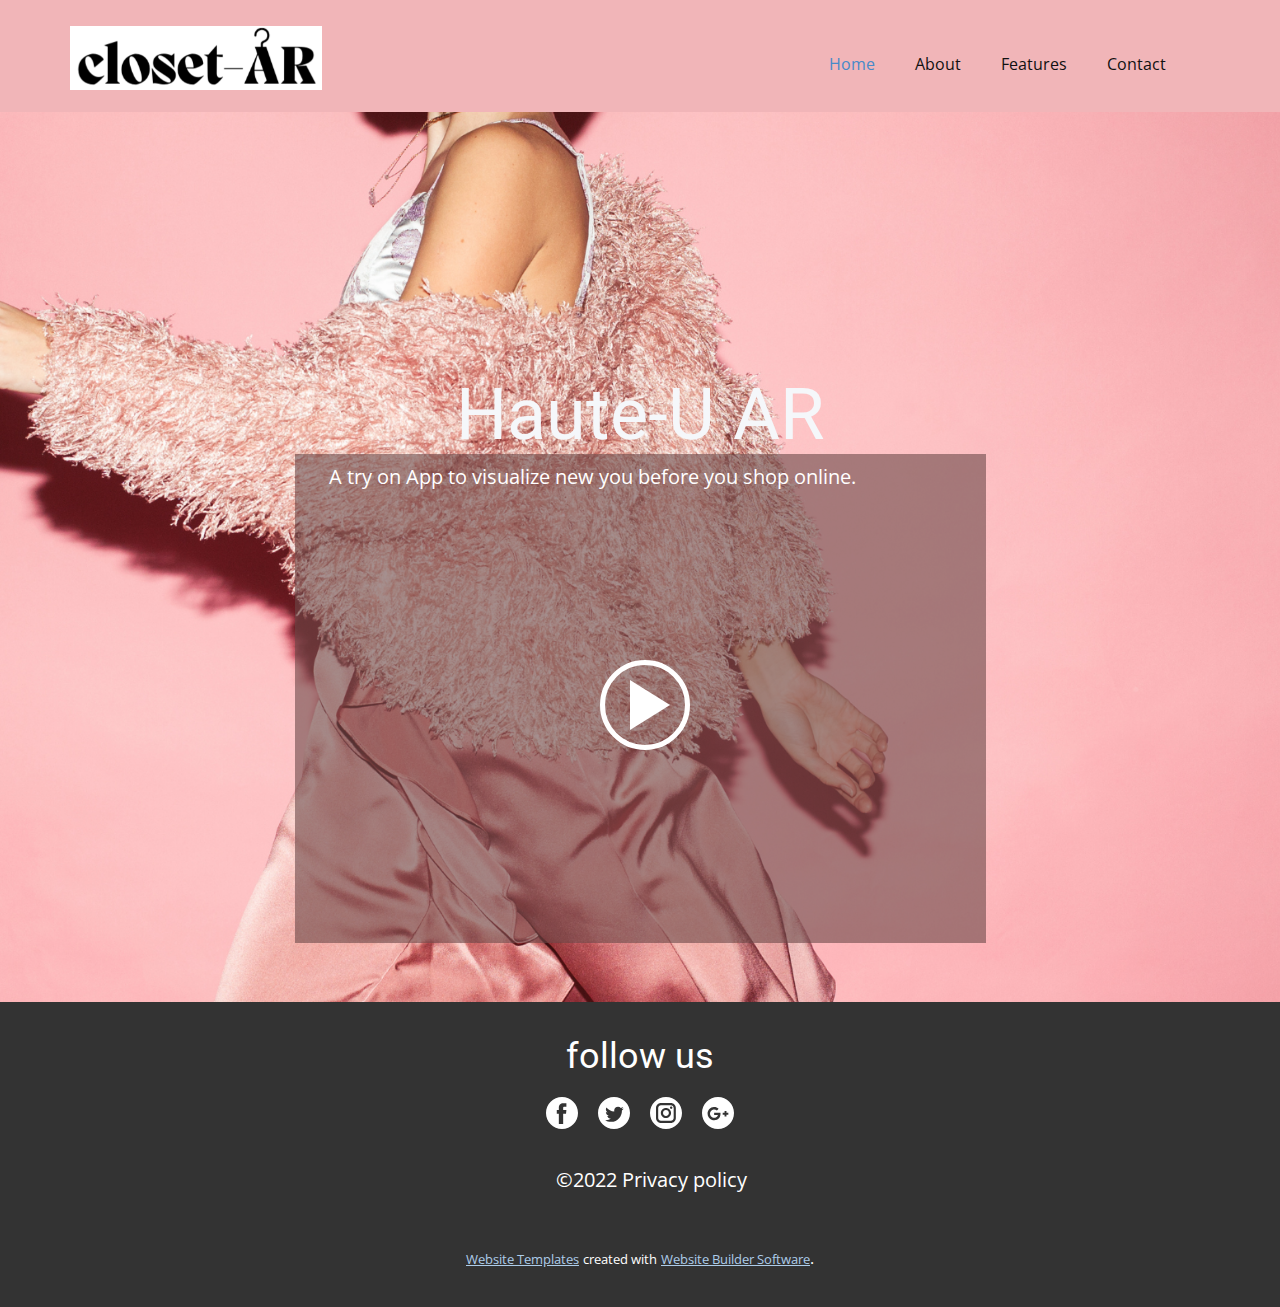
==== index.html @ 95f301bd "Initial template" ====
<!DOCTYPE html>
<html style="font-size: 16px;" lang="en"><head>
    <meta name="viewport" content="width=device-width, initial-scale=1.0">
    <meta charset="utf-8">
    <meta name="keywords" content="Haute-U AR">
    <meta name="description" content="">
    <title>Home</title>
    <link rel="stylesheet" href="nicepage.css" media="screen">
<link rel="stylesheet" href="Home.css" media="screen">
    <script class="u-script" type="text/javascript" src="jquery.js" "="" defer=""></script>
    <script class="u-script" type="text/javascript" src="nicepage.js" "="" defer=""></script>
    <meta name="generator" content="Nicepage 4.17.10, nicepage.com">
    <link id="u-theme-google-font" rel="stylesheet" href="https://fonts.googleapis.com/css?family=Roboto:100,100i,300,300i,400,400i,500,500i,700,700i,900,900i|Open+Sans:300,300i,400,400i,500,500i,600,600i,700,700i,800,800i">
    
    
    <script type="application/ld+json">{
		"@context": "http://schema.org",
		"@type": "Organization",
		"name": "",
		"logo": "images/closetAr.png",
		"sameAs": []
}</script>
    <meta name="theme-color" content="#478ac9">
    <meta property="og:title" content="Home">
    <meta property="og:type" content="website">
  </head>
  <body data-home-page="Home.html" data-home-page-title="Home" class="u-body u-xl-mode" data-lang="en"><header class="u-clearfix u-header u-palette-2-light-2 u-sticky u-sticky-83b8 u-header" id="sec-8639"><div class="u-clearfix u-sheet u-sheet-1">
        <a href="https://nicepage.com" class="u-image u-logo u-image-1" data-image-width="753" data-image-height="191">
          <img src="images/closetAr.png" class="u-logo-image u-logo-image-1">
        </a>
        <nav class="u-menu u-menu-one-level u-offcanvas u-menu-1">
          <div class="menu-collapse" style="font-size: 1rem; letter-spacing: 0px;">
            <a class="u-button-style u-custom-left-right-menu-spacing u-custom-padding-bottom u-custom-top-bottom-menu-spacing u-nav-link u-text-active-palette-1-base u-text-hover-palette-2-base" href="#">
              <svg class="u-svg-link" viewBox="0 0 24 24"><use xmlns:xlink="http://www.w3.org/1999/xlink" xlink:href="#menu-hamburger"></use></svg>
              <svg class="u-svg-content" version="1.1" id="menu-hamburger" viewBox="0 0 16 16" x="0px" y="0px" xmlns:xlink="http://www.w3.org/1999/xlink" xmlns="http://www.w3.org/2000/svg"><g><rect y="1" width="16" height="2"></rect><rect y="7" width="16" height="2"></rect><rect y="13" width="16" height="2"></rect>
</g></svg>
            </a>
          </div>
          <div class="u-custom-menu u-nav-container">
            <ul class="u-nav u-unstyled u-nav-1"><li class="u-nav-item"><a class="u-button-style u-nav-link u-text-active-palette-1-base u-text-hover-palette-2-base" href="Home.html" style="padding: 10px 20px;">Home</a>
</li><li class="u-nav-item"><a class="u-button-style u-nav-link u-text-active-palette-1-base u-text-hover-palette-2-base" href="About.html" style="padding: 10px 20px;">About</a>
</li><li class="u-nav-item"><a class="u-button-style u-nav-link u-text-active-palette-1-base u-text-hover-palette-2-base" href="Features.html" style="padding: 10px 20px;">Features</a>
</li><li class="u-nav-item"><a class="u-button-style u-nav-link u-text-active-palette-1-base u-text-hover-palette-2-base" href="Contact.html" style="padding: 10px 20px;">Contact</a>
</li></ul>
          </div>
          <div class="u-custom-menu u-nav-container-collapse">
            <div class="u-black u-container-style u-inner-container-layout u-opacity u-opacity-95 u-sidenav">
              <div class="u-inner-container-layout u-sidenav-overflow">
                <div class="u-menu-close"></div>
                <ul class="u-align-center u-nav u-popupmenu-items u-unstyled u-nav-2"><li class="u-nav-item"><a class="u-button-style u-nav-link" href="Home.html">Home</a>
</li><li class="u-nav-item"><a class="u-button-style u-nav-link" href="About.html">About</a>
</li><li class="u-nav-item"><a class="u-button-style u-nav-link" href="Features.html">Features</a>
</li><li class="u-nav-item"><a class="u-button-style u-nav-link" href="Contact.html">Contact</a>
</li></ul>
              </div>
            </div>
            <div class="u-black u-menu-overlay u-opacity u-opacity-70"></div>
          </div>
        </nav>
      </div><style class="u-sticky-style" data-style-id="83b8">.u-sticky-fixed.u-sticky-83b8:before, .u-body.u-sticky-fixed .u-sticky-83b8:before {
borders: top right bottom left !important; border-color: #e68387 !important; border-width: 2px !important
}</style></header>
    <section class="u-align-center u-clearfix u-image u-section-1" id="carousel_d199" data-image-width="1920" data-image-height="1080">
      <div class="u-clearfix u-sheet u-sheet-1">
        <h1 class="u-text u-text-palette-5-light-3 u-title u-text-1">Haute-U AR</h1>
        <div class="u-container-style u-group u-opacity u-opacity-60 u-palette-2-dark-2 u-shape-rectangle u-group-1">
          <div class="u-container-layout u-container-layout-1">
            <p class="u-large-text u-text u-text-body-alt-color u-text-variant u-text-2">A try on App to visualize new you before you shop online.</p>
            <div class="u-uploaded-video u-video u-video-1">
              <div class="embed-responsive">
                <video class="embed-responsive-item">
                  <source src="files/ShopNowShopNowShopNowShopNowShopNowShopNowShopNowShopNowShopNowShopNowShopNowShopNow9.mp4" type="video/mp4">
                  <p>Your browser does not support HTML5 video.</p>
                </video>
                <button class="u-video-poster"></button>
              </div>
            </div>
          </div>
        </div>
      </div>
    </section>
    
    
    <footer class="u-align-center u-clearfix u-footer u-grey-80 u-footer" id="sec-3456"><div class="u-clearfix u-sheet u-sheet-1">
        <h2 class="u-text u-text-default u-text-1">follow us</h2>
        <div class="u-social-icons u-spacing-20 u-social-icons-1">
          <a class="u-social-url" target="_blank" href=""><span class="u-icon u-icon-circle u-social-facebook u-social-icon u-icon-1">
                        <svg class="u-svg-link" preserveAspectRatio="xMidYMin slice" viewBox="0 0 112.2 112.2" style=""><use xmlns:xlink="http://www.w3.org/1999/xlink" xlink:href="#svg-0993"></use></svg>
                        <svg x="0px" y="0px" viewBox="0 0 112.2 112.2" style="enable-background:new 0 0 112.2 112.2;" xml:space="preserve" id="svg-0993" class="u-svg-content"><path d="M56.1,0C25.1,0,0,25.1,0,56.1c0,31,25.1,56.1,56.1,56.1c31,0,56.1-25.1,56.1-56.1C112.2,25.1,87.1,0,56.1,0z M71.6,34.3h-8.2c-1.3,0-3.2,0.7-3.2,3.5v7.6h11.3l-1.3,12.9h-10V95H45V58.3h-7.2V45.4H45v-8.3c0-6,2.8-15.3,15.3-15.3l11.2,0V34.3z "></path></svg>
                      </span>
          </a>
          <a class="u-social-url" target="_blank" href=""><span class="u-icon u-icon-circle u-social-icon u-social-twitter u-icon-2">
                        <svg class="u-svg-link" preserveAspectRatio="xMidYMin slice" viewBox="0 0 112.2 112.2" style=""><use xmlns:xlink="http://www.w3.org/1999/xlink" xlink:href="#svg-8798"></use></svg>
                        <svg x="0px" y="0px" viewBox="0 0 112.2 112.2" style="enable-background:new 0 0 112.2 112.2;" xml:space="preserve" id="svg-8798" class="u-svg-content"><path d="M56.1,0C25.1,0,0,25.1,0,56.1s25.1,56.1,56.1,56.1s56.1-25.1,56.1-56.1S87.1,0,56.1,0z M83.8,47.3 c0,0.6,0,1.2,0,1.7c0,17.7-13.5,38.2-38.2,38.2c-7.6,0-14.6-2.2-20.6-6c1,0.1,2.1,0.2,3.2,0.2c6.3,0,12.1-2.1,16.7-5.7 c-5.9-0.1-10.8-4-12.5-9.3c0.8,0.2,1.7,0.2,2.5,0.2c1.2,0,2.4-0.2,3.5-0.5c-6.1-1.2-10.8-6.7-10.8-13.1c0-0.1,0-0.1,0-0.2 c1.8,1,3.9,1.6,6.1,1.7c-3.6-2.4-6-6.5-6-11.2c0-2.5,0.7-4.8,1.8-6.7c6.6,8.1,16.5,13.5,27.6,14c-0.2-1-0.3-2-0.3-3.1 c0-7.4,6-13.4,13.4-13.4c3.9,0,7.3,1.6,9.8,4.2c3.1-0.6,5.9-1.7,8.5-3.3c-1,3.1-3.1,5.8-5.9,7.4c2.7-0.3,5.3-1,7.7-2.1 C88.7,43,86.4,45.4,83.8,47.3z"></path></svg>
                      </span>
          </a>
          <a class="u-social-url" target="_blank" href=""><span class="u-icon u-icon-circle u-social-icon u-social-instagram u-icon-3">
                        <svg class="u-svg-link" preserveAspectRatio="xMidYMin slice" viewBox="0 0 112.2 112.2" style=""><use xmlns:xlink="http://www.w3.org/1999/xlink" xlink:href="#svg-ae9f"></use></svg>
                        <svg x="0px" y="0px" viewBox="0 0 112.2 112.2" style="enable-background:new 0 0 112.2 112.2;" xml:space="preserve" id="svg-ae9f" class="u-svg-content"><path d="M56.1,0C25.1,0,0,25.1,0,56.1c0,31,25.1,56.1,56.1,56.1c31,0,56.1-25.1,56.1-56.1C112.2,25.1,87.1,0,56.1,0z M90.6,73.4c0,9.6-7.8,17.5-17.5,17.5H38.6c-9.6,0-17.5-7.9-17.5-17.6V38.8c0-9.6,7.8-17.5,17.5-17.5h34.5c9.6,0,17.5,7.8,17.5,17.5 V73.4z"></path><path d="M73.1,28.9H38.6c-5.4,0-9.9,4.4-9.9,9.9v34.5c0,5.4,4.4,9.9,9.9,9.9h34.5c5.4,0,9.9-4.4,9.9-9.9V38.8 C83,33.4,78.6,28.9,73.1,28.9z M55.9,74C46,74,38,66,38,56.1c0-9.9,8-17.9,17.9-17.9c9.9,0,17.9,8,17.9,17.9 C73.8,66,65.8,74,55.9,74z M74.3,41.9c-2.3,0-4.2-1.9-4.2-4.2s1.9-4.2,4.2-4.2c2.3,0,4.2,1.9,4.2,4.2S76.6,41.9,74.3,41.9z"></path><path d="M55.9,45.8c-5.7,0-10.4,4.6-10.3,10.3c0,5.7,4.6,10.3,10.3,10.3s10.3-4.6,10.3-10.3 C66.2,50.4,61.6,45.8,55.9,45.8z"></path></svg>
                      </span>
          </a>
          <a class="u-social-url" target="_blank" href=""><span class="u-icon u-icon-circle u-social-google u-social-icon u-icon-4">
                        <svg class="u-svg-link" preserveAspectRatio="xMidYMin slice" viewBox="0 0 112.2 112.2" style=""><use xmlns:xlink="http://www.w3.org/1999/xlink" xlink:href="#svg-6f5b"></use></svg>
                        <svg x="0px" y="0px" viewBox="0 0 112.2 112.2" style="enable-background:new 0 0 112.2 112.2;" xml:space="preserve" id="svg-6f5b" class="u-svg-content"><path d="M56.1,0C25.1,0,0,25.1,0,56.1s25.1,56.1,56.1,56.1c31,0,56.1-25.1,56.1-56.1S87.1,0,56.1,0z M60.1,73.8 c-5.7,7.4-16.3,9.5-24.9,6.6c-9.1-3-15.8-12.2-15.6-21.9c-0.5-11.9,10-22.9,21.9-23.1c6.1-0.5,12,1.8,16.6,5.7 c-1.9,2.1-3.8,4.1-5.9,6.1c-4.1-2.5-8.9-4.3-13.7-2.7c-7.6,2.2-12.3,11.2-9.4,18.7c2.3,7.8,11.8,12.1,19.3,8.8 c3.9-1.4,6.4-4.9,7.5-8.8c-4.4-0.1-8.8,0-13.3-0.2c0-2.6,0-5.2,0-7.9c7.4,0,14.7,0,22.1,0C65.2,61.8,64.2,68.7,60.1,73.8z M92.3,61.9c-2.2,0-4.4,0-6.6,0c0,2.2,0,4.4,0,6.6c-2.2,0-4.4,0-6.6,0c0-2.2,0-4.4,0-6.6c-2.2,0-4.4,0-6.6,0c0-2.2,0-4.4,0-6.6 c2.2,0,4.4,0,6.6,0c0-2.2,0-4.4,0.1-6.6c2.2,0,4.4,0,6.6,0c0,2.2,0,4.4,0,6.6c2.2,0,4.4,0,6.6,0C92.3,57.5,92.3,59.7,92.3,61.9z"></path></svg>
                      </span>
          </a>
        </div>
        <p class="u-text u-text-2">©2022 Privacy policy</p>
      </div></footer>
    <section class="u-backlink u-clearfix u-grey-80">
      <a class="u-link" href="https://nicepage.com/website-templates" target="_blank">
        <span>Website Templates</span>
      </a>
      <p class="u-text">
        <span>created with</span>
      </p>
      <a class="u-link" href="" target="_blank">
        <span>Website Builder Software</span>
      </a>. 
    </section>
  
</body></html>
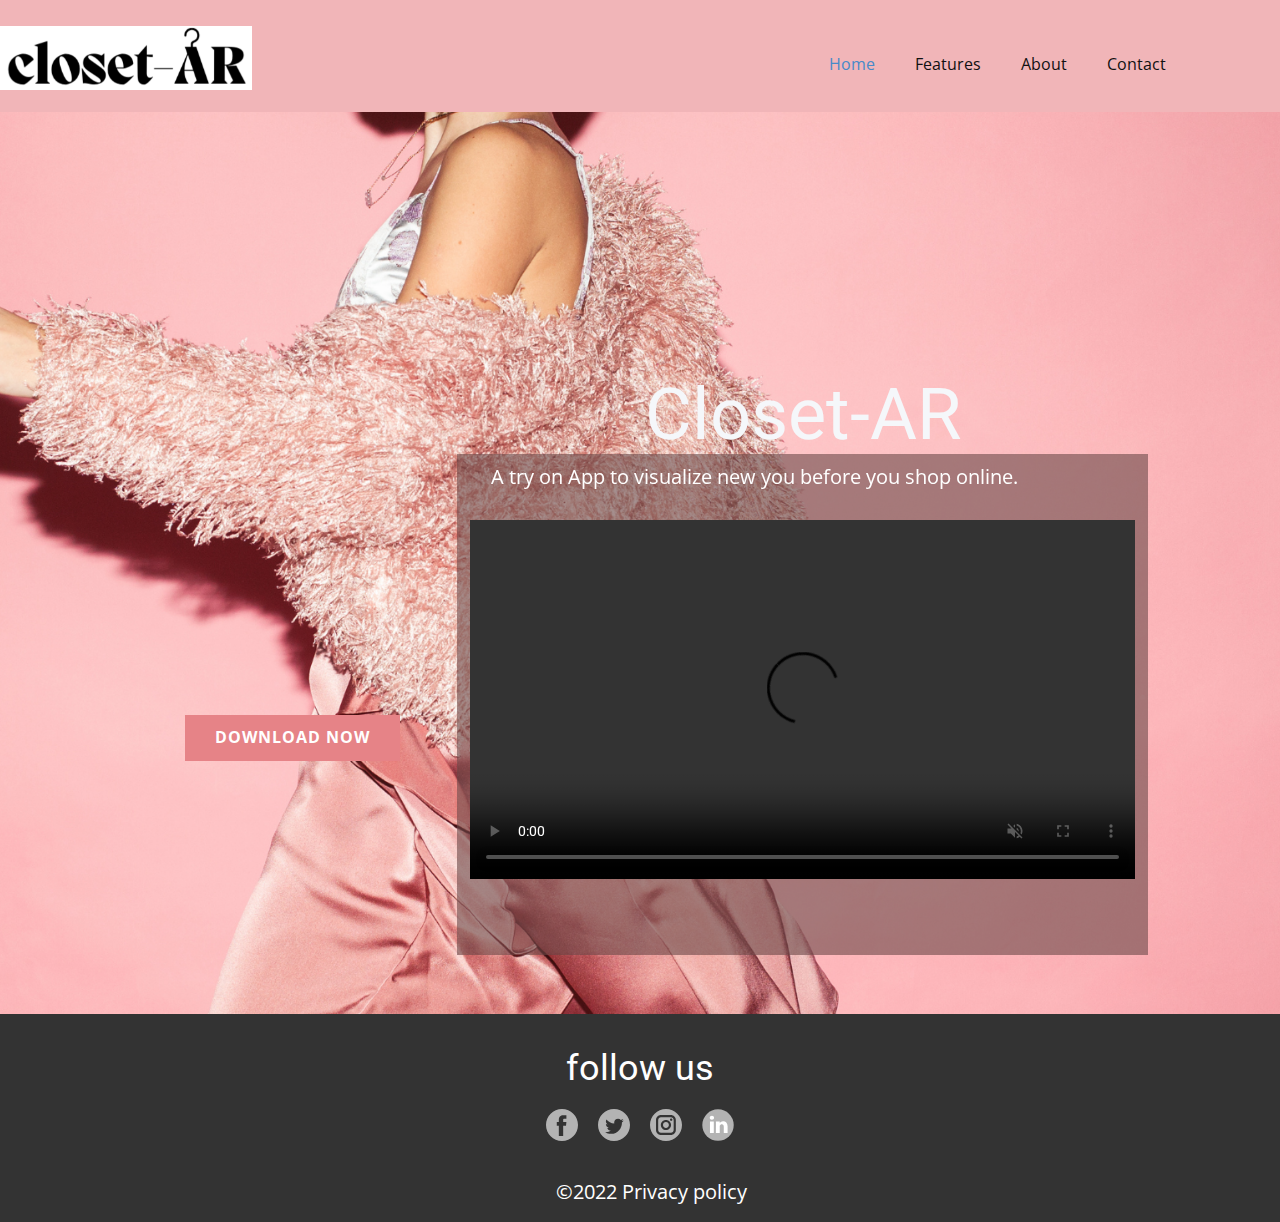
==== commit 833dc12a: "commit" ====
--- a/index.html
+++ b/index.html
@@ -7,76 +7,75 @@
     <title>Home</title>
     <link rel="stylesheet" href="nicepage.css" media="screen">
 <link rel="stylesheet" href="Home.css" media="screen">
-    <script class="u-script" type="text/javascript" src="jquery.js" "="" defer=""></script>
-    <script class="u-script" type="text/javascript" src="nicepage.js" "="" defer=""></script>
-    <meta name="generator" content="Nicepage 4.17.10, nicepage.com">
+    <script class="u-script" type="text/javascript" src="jquery.js" defer=""></script>
+    <script class="u-script" type="text/javascript" src="nicepage.js" defer=""></script>
+    <meta name="generator" content="Nicepage 4.19.3, nicepage.com">
+    <link rel="icon" href="images/favicon.png">
     <link id="u-theme-google-font" rel="stylesheet" href="https://fonts.googleapis.com/css?family=Roboto:100,100i,300,300i,400,400i,500,500i,700,700i,900,900i|Open+Sans:300,300i,400,400i,500,500i,600,600i,700,700i,800,800i">
     
     
     <script type="application/ld+json">{
 		"@context": "http://schema.org",
 		"@type": "Organization",
-		"name": "",
+		"name": "closet-AR",
 		"logo": "images/closetAr.png",
 		"sameAs": []
 }</script>
     <meta name="theme-color" content="#478ac9">
     <meta property="og:title" content="Home">
+    <meta property="og:description" content="">
     <meta property="og:type" content="website">
   </head>
-  <body data-home-page="Home.html" data-home-page-title="Home" class="u-body u-xl-mode" data-lang="en"><header class="u-clearfix u-header u-palette-2-light-2 u-sticky u-sticky-83b8 u-header" id="sec-8639"><div class="u-clearfix u-sheet u-sheet-1">
-        <a href="https://nicepage.com" class="u-image u-logo u-image-1" data-image-width="753" data-image-height="191">
-          <img src="images/closetAr.png" class="u-logo-image u-logo-image-1">
-        </a>
-        <nav class="u-menu u-menu-one-level u-offcanvas u-menu-1">
-          <div class="menu-collapse" style="font-size: 1rem; letter-spacing: 0px;">
-            <a class="u-button-style u-custom-left-right-menu-spacing u-custom-padding-bottom u-custom-top-bottom-menu-spacing u-nav-link u-text-active-palette-1-base u-text-hover-palette-2-base" href="#">
-              <svg class="u-svg-link" viewBox="0 0 24 24"><use xmlns:xlink="http://www.w3.org/1999/xlink" xlink:href="#menu-hamburger"></use></svg>
-              <svg class="u-svg-content" version="1.1" id="menu-hamburger" viewBox="0 0 16 16" x="0px" y="0px" xmlns:xlink="http://www.w3.org/1999/xlink" xmlns="http://www.w3.org/2000/svg"><g><rect y="1" width="16" height="2"></rect><rect y="7" width="16" height="2"></rect><rect y="13" width="16" height="2"></rect>
+  <body data-home-page="Home.html" data-home-page-title="Home" class="u-body u-xl-mode" data-lang="en"><header class="u-clearfix u-header u-palette-2-light-2 u-sticky u-sticky-83b8 u-header" id="sec-8639"><a href="https://nicepage.com" class="u-image u-logo u-image-1" data-image-width="753" data-image-height="191">
+        <img src="images/closetAr.png" class="u-logo-image u-logo-image-1">
+      </a><nav class="u-menu u-menu-one-level u-offcanvas u-menu-1">
+        <div class="menu-collapse" style="font-size: 1rem; letter-spacing: 0px;">
+          <a class="u-button-style u-custom-left-right-menu-spacing u-custom-padding-bottom u-custom-top-bottom-menu-spacing u-nav-link u-text-active-palette-1-base u-text-hover-palette-2-base" href="#">
+            <svg class="u-svg-link" viewBox="0 0 24 24"><use xmlns:xlink="http://www.w3.org/1999/xlink" xlink:href="#menu-hamburger"></use></svg>
+            <svg class="u-svg-content" version="1.1" id="menu-hamburger" viewBox="0 0 16 16" x="0px" y="0px" xmlns:xlink="http://www.w3.org/1999/xlink" xmlns="http://www.w3.org/2000/svg"><g><rect y="1" width="16" height="2"></rect><rect y="7" width="16" height="2"></rect><rect y="13" width="16" height="2"></rect>
 </g></svg>
-            </a>
-          </div>
-          <div class="u-custom-menu u-nav-container">
-            <ul class="u-nav u-unstyled u-nav-1"><li class="u-nav-item"><a class="u-button-style u-nav-link u-text-active-palette-1-base u-text-hover-palette-2-base" href="Home.html" style="padding: 10px 20px;">Home</a>
+          </a>
+        </div>
+        <div class="u-custom-menu u-nav-container">
+          <ul class="u-nav u-unstyled u-nav-1"><li class="u-nav-item"><a class="u-button-style u-nav-link u-text-active-palette-1-base u-text-hover-palette-2-base" href="Home.html" style="padding: 10px 20px;">Home</a>
+</li><li class="u-nav-item"><a class="u-button-style u-nav-link u-text-active-palette-1-base u-text-hover-palette-2-base" href="Features.html" style="padding: 10px 20px;">Features</a>
 </li><li class="u-nav-item"><a class="u-button-style u-nav-link u-text-active-palette-1-base u-text-hover-palette-2-base" href="About.html" style="padding: 10px 20px;">About</a>
-</li><li class="u-nav-item"><a class="u-button-style u-nav-link u-text-active-palette-1-base u-text-hover-palette-2-base" href="Features.html" style="padding: 10px 20px;">Features</a>
 </li><li class="u-nav-item"><a class="u-button-style u-nav-link u-text-active-palette-1-base u-text-hover-palette-2-base" href="Contact.html" style="padding: 10px 20px;">Contact</a>
 </li></ul>
-          </div>
-          <div class="u-custom-menu u-nav-container-collapse">
-            <div class="u-black u-container-style u-inner-container-layout u-opacity u-opacity-95 u-sidenav">
-              <div class="u-inner-container-layout u-sidenav-overflow">
-                <div class="u-menu-close"></div>
-                <ul class="u-align-center u-nav u-popupmenu-items u-unstyled u-nav-2"><li class="u-nav-item"><a class="u-button-style u-nav-link" href="Home.html">Home</a>
+        </div>
+        <div class="u-custom-menu u-nav-container-collapse">
+          <div class="u-black u-container-style u-inner-container-layout u-opacity u-opacity-95 u-sidenav">
+            <div class="u-inner-container-layout u-sidenav-overflow">
+              <div class="u-menu-close"></div>
+              <ul class="u-align-center u-nav u-popupmenu-items u-unstyled u-nav-2"><li class="u-nav-item"><a class="u-button-style u-nav-link" href="Home.html">Home</a>
+</li><li class="u-nav-item"><a class="u-button-style u-nav-link" href="Features.html">Features</a>
 </li><li class="u-nav-item"><a class="u-button-style u-nav-link" href="About.html">About</a>
-</li><li class="u-nav-item"><a class="u-button-style u-nav-link" href="Features.html">Features</a>
 </li><li class="u-nav-item"><a class="u-button-style u-nav-link" href="Contact.html">Contact</a>
 </li></ul>
-              </div>
             </div>
-            <div class="u-black u-menu-overlay u-opacity u-opacity-70"></div>
           </div>
-        </nav>
-      </div><style class="u-sticky-style" data-style-id="83b8">.u-sticky-fixed.u-sticky-83b8:before, .u-body.u-sticky-fixed .u-sticky-83b8:before {
+          <div class="u-black u-menu-overlay u-opacity u-opacity-70"></div>
+        </div>
+      </nav><style class="u-sticky-style" data-style-id="83b8">.u-sticky-fixed.u-sticky-83b8:before, .u-body.u-sticky-fixed .u-sticky-83b8:before {
 borders: top right bottom left !important; border-color: #e68387 !important; border-width: 2px !important
 }</style></header>
     <section class="u-align-center u-clearfix u-image u-section-1" id="carousel_d199" data-image-width="1920" data-image-height="1080">
       <div class="u-clearfix u-sheet u-sheet-1">
-        <h1 class="u-text u-text-palette-5-light-3 u-title u-text-1">Haute-U AR</h1>
-        <div class="u-container-style u-group u-opacity u-opacity-60 u-palette-2-dark-2 u-shape-rectangle u-group-1">
+        <h1 class="u-text u-text-palette-5-light-3 u-title u-text-1">Closet-AR</h1>
+        <div class="u-container-style u-group u-opacity u-opacity-60 u-palette-2-dark-2 u-shape-rectangle u-group-1" data-animation-name="lightSpeedIn" data-animation-duration="1000" data-animation-direction="">
           <div class="u-container-layout u-container-layout-1">
             <p class="u-large-text u-text u-text-body-alt-color u-text-variant u-text-2">A try on App to visualize new you before you shop online.</p>
             <div class="u-uploaded-video u-video u-video-1">
               <div class="embed-responsive">
-                <video class="embed-responsive-item">
+                <video class="embed-responsive-item" data-autoplay="1" loop="" muted="1" controls="" autoplay="autoplay" playsinline="">
                   <source src="files/ShopNowShopNowShopNowShopNowShopNowShopNowShopNowShopNowShopNowShopNowShopNowShopNow9.mp4" type="video/mp4">
                   <p>Your browser does not support HTML5 video.</p>
                 </video>
-                <button class="u-video-poster"></button>
               </div>
             </div>
           </div>
         </div>
+        <a href="https://nicepage.com/k/auction-website-templates" class="u-active-palette-2-dark-1 u-border-none u-btn u-button-style u-hover-palette-2-light-2 u-palette-2-light-1 u-btn-1">Download now</a>
       </div>
     </section>
     
@@ -84,39 +83,27 @@
     <footer class="u-align-center u-clearfix u-footer u-grey-80 u-footer" id="sec-3456"><div class="u-clearfix u-sheet u-sheet-1">
         <h2 class="u-text u-text-default u-text-1">follow us</h2>
         <div class="u-social-icons u-spacing-20 u-social-icons-1">
-          <a class="u-social-url" target="_blank" href=""><span class="u-icon u-icon-circle u-social-facebook u-social-icon u-icon-1">
+          <a class="u-social-url" target="_blank" href=""><span class="u-icon u-icon-circle u-social-facebook u-social-icon u-text-grey-30 u-icon-1">
                         <svg class="u-svg-link" preserveAspectRatio="xMidYMin slice" viewBox="0 0 112.2 112.2" style=""><use xmlns:xlink="http://www.w3.org/1999/xlink" xlink:href="#svg-0993"></use></svg>
                         <svg x="0px" y="0px" viewBox="0 0 112.2 112.2" style="enable-background:new 0 0 112.2 112.2;" xml:space="preserve" id="svg-0993" class="u-svg-content"><path d="M56.1,0C25.1,0,0,25.1,0,56.1c0,31,25.1,56.1,56.1,56.1c31,0,56.1-25.1,56.1-56.1C112.2,25.1,87.1,0,56.1,0z M71.6,34.3h-8.2c-1.3,0-3.2,0.7-3.2,3.5v7.6h11.3l-1.3,12.9h-10V95H45V58.3h-7.2V45.4H45v-8.3c0-6,2.8-15.3,15.3-15.3l11.2,0V34.3z "></path></svg>
                       </span>
           </a>
-          <a class="u-social-url" target="_blank" href=""><span class="u-icon u-icon-circle u-social-icon u-social-twitter u-icon-2">
+          <a class="u-social-url" target="_blank" href=""><span class="u-icon u-icon-circle u-social-icon u-social-twitter u-text-grey-30 u-icon-2">
                         <svg class="u-svg-link" preserveAspectRatio="xMidYMin slice" viewBox="0 0 112.2 112.2" style=""><use xmlns:xlink="http://www.w3.org/1999/xlink" xlink:href="#svg-8798"></use></svg>
                         <svg x="0px" y="0px" viewBox="0 0 112.2 112.2" style="enable-background:new 0 0 112.2 112.2;" xml:space="preserve" id="svg-8798" class="u-svg-content"><path d="M56.1,0C25.1,0,0,25.1,0,56.1s25.1,56.1,56.1,56.1s56.1-25.1,56.1-56.1S87.1,0,56.1,0z M83.8,47.3 c0,0.6,0,1.2,0,1.7c0,17.7-13.5,38.2-38.2,38.2c-7.6,0-14.6-2.2-20.6-6c1,0.1,2.1,0.2,3.2,0.2c6.3,0,12.1-2.1,16.7-5.7 c-5.9-0.1-10.8-4-12.5-9.3c0.8,0.2,1.7,0.2,2.5,0.2c1.2,0,2.4-0.2,3.5-0.5c-6.1-1.2-10.8-6.7-10.8-13.1c0-0.1,0-0.1,0-0.2 c1.8,1,3.9,1.6,6.1,1.7c-3.6-2.4-6-6.5-6-11.2c0-2.5,0.7-4.8,1.8-6.7c6.6,8.1,16.5,13.5,27.6,14c-0.2-1-0.3-2-0.3-3.1 c0-7.4,6-13.4,13.4-13.4c3.9,0,7.3,1.6,9.8,4.2c3.1-0.6,5.9-1.7,8.5-3.3c-1,3.1-3.1,5.8-5.9,7.4c2.7-0.3,5.3-1,7.7-2.1 C88.7,43,86.4,45.4,83.8,47.3z"></path></svg>
                       </span>
           </a>
-          <a class="u-social-url" target="_blank" href=""><span class="u-icon u-icon-circle u-social-icon u-social-instagram u-icon-3">
+          <a class="u-social-url" target="_blank" href=""><span class="u-icon u-icon-circle u-social-icon u-social-instagram u-text-grey-30 u-icon-3">
                         <svg class="u-svg-link" preserveAspectRatio="xMidYMin slice" viewBox="0 0 112.2 112.2" style=""><use xmlns:xlink="http://www.w3.org/1999/xlink" xlink:href="#svg-ae9f"></use></svg>
                         <svg x="0px" y="0px" viewBox="0 0 112.2 112.2" style="enable-background:new 0 0 112.2 112.2;" xml:space="preserve" id="svg-ae9f" class="u-svg-content"><path d="M56.1,0C25.1,0,0,25.1,0,56.1c0,31,25.1,56.1,56.1,56.1c31,0,56.1-25.1,56.1-56.1C112.2,25.1,87.1,0,56.1,0z M90.6,73.4c0,9.6-7.8,17.5-17.5,17.5H38.6c-9.6,0-17.5-7.9-17.5-17.6V38.8c0-9.6,7.8-17.5,17.5-17.5h34.5c9.6,0,17.5,7.8,17.5,17.5 V73.4z"></path><path d="M73.1,28.9H38.6c-5.4,0-9.9,4.4-9.9,9.9v34.5c0,5.4,4.4,9.9,9.9,9.9h34.5c5.4,0,9.9-4.4,9.9-9.9V38.8 C83,33.4,78.6,28.9,73.1,28.9z M55.9,74C46,74,38,66,38,56.1c0-9.9,8-17.9,17.9-17.9c9.9,0,17.9,8,17.9,17.9 C73.8,66,65.8,74,55.9,74z M74.3,41.9c-2.3,0-4.2-1.9-4.2-4.2s1.9-4.2,4.2-4.2c2.3,0,4.2,1.9,4.2,4.2S76.6,41.9,74.3,41.9z"></path><path d="M55.9,45.8c-5.7,0-10.4,4.6-10.3,10.3c0,5.7,4.6,10.3,10.3,10.3s10.3-4.6,10.3-10.3 C66.2,50.4,61.6,45.8,55.9,45.8z"></path></svg>
                       </span>
           </a>
-          <a class="u-social-url" target="_blank" href=""><span class="u-icon u-icon-circle u-social-google u-social-icon u-icon-4">
-                        <svg class="u-svg-link" preserveAspectRatio="xMidYMin slice" viewBox="0 0 112.2 112.2" style=""><use xmlns:xlink="http://www.w3.org/1999/xlink" xlink:href="#svg-6f5b"></use></svg>
-                        <svg x="0px" y="0px" viewBox="0 0 112.2 112.2" style="enable-background:new 0 0 112.2 112.2;" xml:space="preserve" id="svg-6f5b" class="u-svg-content"><path d="M56.1,0C25.1,0,0,25.1,0,56.1s25.1,56.1,56.1,56.1c31,0,56.1-25.1,56.1-56.1S87.1,0,56.1,0z M60.1,73.8 c-5.7,7.4-16.3,9.5-24.9,6.6c-9.1-3-15.8-12.2-15.6-21.9c-0.5-11.9,10-22.9,21.9-23.1c6.1-0.5,12,1.8,16.6,5.7 c-1.9,2.1-3.8,4.1-5.9,6.1c-4.1-2.5-8.9-4.3-13.7-2.7c-7.6,2.2-12.3,11.2-9.4,18.7c2.3,7.8,11.8,12.1,19.3,8.8 c3.9-1.4,6.4-4.9,7.5-8.8c-4.4-0.1-8.8,0-13.3-0.2c0-2.6,0-5.2,0-7.9c7.4,0,14.7,0,22.1,0C65.2,61.8,64.2,68.7,60.1,73.8z M92.3,61.9c-2.2,0-4.4,0-6.6,0c0,2.2,0,4.4,0,6.6c-2.2,0-4.4,0-6.6,0c0-2.2,0-4.4,0-6.6c-2.2,0-4.4,0-6.6,0c0-2.2,0-4.4,0-6.6 c2.2,0,4.4,0,6.6,0c0-2.2,0-4.4,0.1-6.6c2.2,0,4.4,0,6.6,0c0,2.2,0,4.4,0,6.6c2.2,0,4.4,0,6.6,0C92.3,57.5,92.3,59.7,92.3,61.9z"></path></svg>
-                      </span>
+          <a class="u-social-url" target="_blank" data-type="LinkedIn" title="LinkedIn" href=""><span class="u-icon u-social-icon u-social-linkedin u-text-grey-30 u-icon-4"><svg class="u-svg-link" preserveAspectRatio="xMidYMin slice" viewBox="0 0 112 112" style=""><use xmlns:xlink="http://www.w3.org/1999/xlink" xlink:href="#svg-acf5"></use></svg><svg class="u-svg-content" viewBox="0 0 112 112" x="0" y="0" id="svg-acf5"><circle fill="currentColor" cx="56.1" cy="56.1" r="55"></circle><path fill="#FFFFFF" d="M41.3,83.7H27.9V43.4h13.4V83.7z M34.6,37.9L34.6,37.9c-4.6,0-7.5-3.1-7.5-7c0-4,3-7,7.6-7s7.4,3,7.5,7
+            C42.2,34.8,39.2,37.9,34.6,37.9z M89.6,83.7H76.2V62.2c0-5.4-1.9-9.1-6.8-9.1c-3.7,0-5.9,2.5-6.9,4.9c-0.4,0.9-0.4,2.1-0.4,3.3v22.5
+            H48.7c0,0,0.2-36.5,0-40.3h13.4v5.7c1.8-2.7,5-6.7,12.1-6.7c8.8,0,15.4,5.8,15.4,18.1V83.7z"></path></svg></span>
           </a>
         </div>
         <p class="u-text u-text-2">©2022 Privacy policy</p>
       </div></footer>
-    <section class="u-backlink u-clearfix u-grey-80">
-      <a class="u-link" href="https://nicepage.com/website-templates" target="_blank">
-        <span>Website Templates</span>
-      </a>
-      <p class="u-text">
-        <span>created with</span>
-      </p>
-      <a class="u-link" href="" target="_blank">
-        <span>Website Builder Software</span>
-      </a>. 
-    </section>
   
 </body></html>--- a/nicepage.css
+++ b/nicepage.css
@@ -1673,6 +1673,9 @@
 .u-label-left label + textarea {
   flex-grow: 1;
 }
+.u-label-left .u-agree-label {
+  width: auto;
+}
 .u-form-submit.u-label-left label {
   pointer-events: none;
 }
@@ -1707,7 +1710,7 @@
   flex-shrink: 1;
   min-width: 0px;
 }
-.u-label-none:not(.u-form-agree) label {
+.u-label-none:not(.u-form-agree):not(.u-form-checkbox):not(.u-form-checkbox-group):not(.u-form-radiobutton) label {
   display: none !important;
 }
 .u-form-horizontal .input-group {
@@ -2055,6 +2058,10 @@
   margin-top: 0.5em;
   margin-bottom: 0;
 }
+.u-form-text .u-text {
+  margin-top: 0;
+  margin-bottom: 0;
+}
 *,
 *:before,
 *:after {
@@ -5950,11 +5957,8 @@
   content: '';
   display: inline-block;
   vertical-align: middle;
-  margin-left: 6px;
-  border-top: 0.2em solid;
-  border-right: 0.2em solid transparent;
-  border-bottom: 0;
-  border-left: 0.2em solid transparent;
+  height: 1em;
+  width: 1.5em;
 }
 .u-image,
 .u-background-effect-image,
@@ -11450,6 +11454,9 @@
 }
 .u-sticky {
   transition: background-color 250ms, box-shadow 250ms;
+}
+.u-header.u-box-shadow {
+  z-index: 1;
 }
 .u-overlap .u-header {
   position: absolute;
@@ -16957,7 +16964,7 @@
 }
 .u-language .u-icon {
   display: inline-flex;
-  height: 24px !important;
+  width: auto !important;
   vertical-align: middle;
 }
 .u-language .u-language-url,
@@ -20274,6 +20281,36 @@
   right: 0;
   left: 0;
   z-index: 3;
+}
+.u-box-shadow.u-section-row:nth-child(10) {
+  z-index: 1;
+}
+.u-box-shadow.u-section-row:nth-child(9) {
+  z-index: 2;
+}
+.u-box-shadow.u-section-row:nth-child(8) {
+  z-index: 3;
+}
+.u-box-shadow.u-section-row:nth-child(7) {
+  z-index: 4;
+}
+.u-box-shadow.u-section-row:nth-child(6) {
+  z-index: 5;
+}
+.u-box-shadow.u-section-row:nth-child(5) {
+  z-index: 6;
+}
+.u-box-shadow.u-section-row:nth-child(4) {
+  z-index: 7;
+}
+.u-box-shadow.u-section-row:nth-child(3) {
+  z-index: 8;
+}
+.u-box-shadow.u-section-row:nth-child(2) {
+  z-index: 9;
+}
+.u-box-shadow.u-section-row:nth-child(1) {
+  z-index: 10;
 }
 .u-hover-box {
   overflow: hidden;
@@ -37881,9 +37918,6 @@
 /*end-variables sitestylecss*/
  .u-header {
   background-image: none;
-}
-
-.u-header .u-sheet-1 {
   min-height: 112px;
 }
 
@@ -37899,11 +37933,12 @@
 }
 
 .u-header .u-menu-1 {
-  margin: -44px 24px 30px auto;
+  margin: -44px calc(((100% - 1140px) / 2) + 24px) 30px auto;
 }
 
 .u-header .u-nav-1 {
   font-size: 1rem;
+  letter-spacing: normal;
 }
 
 .u-header .u-nav-2 {
@@ -37913,16 +37948,24 @@
   .u-header .u-menu-1 {
     width: auto;
     margin-top: -44px;
-    margin-right: 24px;
-  }
-
-  .u-header .u-nav-1 {
-    letter-spacing: normal;
-  }
-}
-
-
-
+    margin-right: calc(((100% - 940px) / 2) + 24px);
+  }
+}
+@media (max-width: 991px) {
+  .u-header .u-menu-1 {
+    margin-right: calc(((100% - 720px) / 2) + 24px);
+  }
+}
+@media (max-width: 767px) {
+  .u-header .u-menu-1 {
+    margin-right: calc(((100% - 540px) / 2) + 24px);
+  }
+}
+@media (max-width: 575px) {
+  .u-header .u-menu-1 {
+    margin-right: calc(((100% - 340px) / 2) + 24px);
+  }
+}
  .u-footer {
   background-image: none;
 }
--- a/Home.css
+++ b/Home.css
@@ -4,19 +4,18 @@
 }
 
 .u-section-1 .u-sheet-1 {
-  min-height: 890px;
+  min-height: 902px;
 }
 
 .u-section-1 .u-text-1 {
-  width: 680px;
-  margin: 263px auto 0;
+  margin: 263px 67px 0 393px;
 }
 
 .u-section-1 .u-group-1 {
   width: 691px;
-  min-height: 489px;
+  min-height: 501px;
   height: auto;
-  margin: 0 auto 59px;
+  margin: 0 62px 0 auto;
 }
 
 .u-section-1 .u-container-layout-1 {
@@ -33,33 +32,62 @@
   margin: 27px auto 0;
 }
 
+.u-section-1 .u-btn-1 {
+  letter-spacing: 1px;
+  border-style: none;
+  font-weight: 700;
+  text-transform: uppercase;
+  background-image: none;
+  margin: -240px auto 60px 115px;
+}
+
 @media (max-width: 1199px) {
   .u-section-1 .u-sheet-1 {
-    min-height: 734px;
+    min-height: 744px;
+  }
+
+  .u-section-1 .u-text-1 {
+    width: 680px;
+    margin-left: 260px;
+    margin-right: 0;
   }
 
   .u-section-1 .u-group-1 {
     height: auto;
   }
+
+  .u-section-1 .u-btn-1 {
+    margin-left: 0;
+  }
 }
 
 @media (max-width: 991px) {
   .u-section-1 .u-sheet-1 {
-    min-height: 562px;
+    min-height: 570px;
+  }
+
+  .u-section-1 .u-text-1 {
+    margin-left: 40px;
+  }
+
+  .u-section-1 .u-group-1 {
+    margin-right: 29px;
   }
 }
 
 @media (max-width: 767px) {
   .u-section-1 .u-sheet-1 {
-    min-height: 422px;
+    min-height: 428px;
   }
 
   .u-section-1 .u-text-1 {
     width: 540px;
+    margin-left: 0;
   }
 
   .u-section-1 .u-group-1 {
     width: 540px;
+    margin-right: 0;
   }
 
   .u-section-1 .u-text-2 {
@@ -75,7 +103,7 @@
 
 @media (max-width: 575px) {
   .u-section-1 .u-sheet-1 {
-    min-height: 266px;
+    min-height: 269px;
   }
 
   .u-section-1 .u-text-1 {
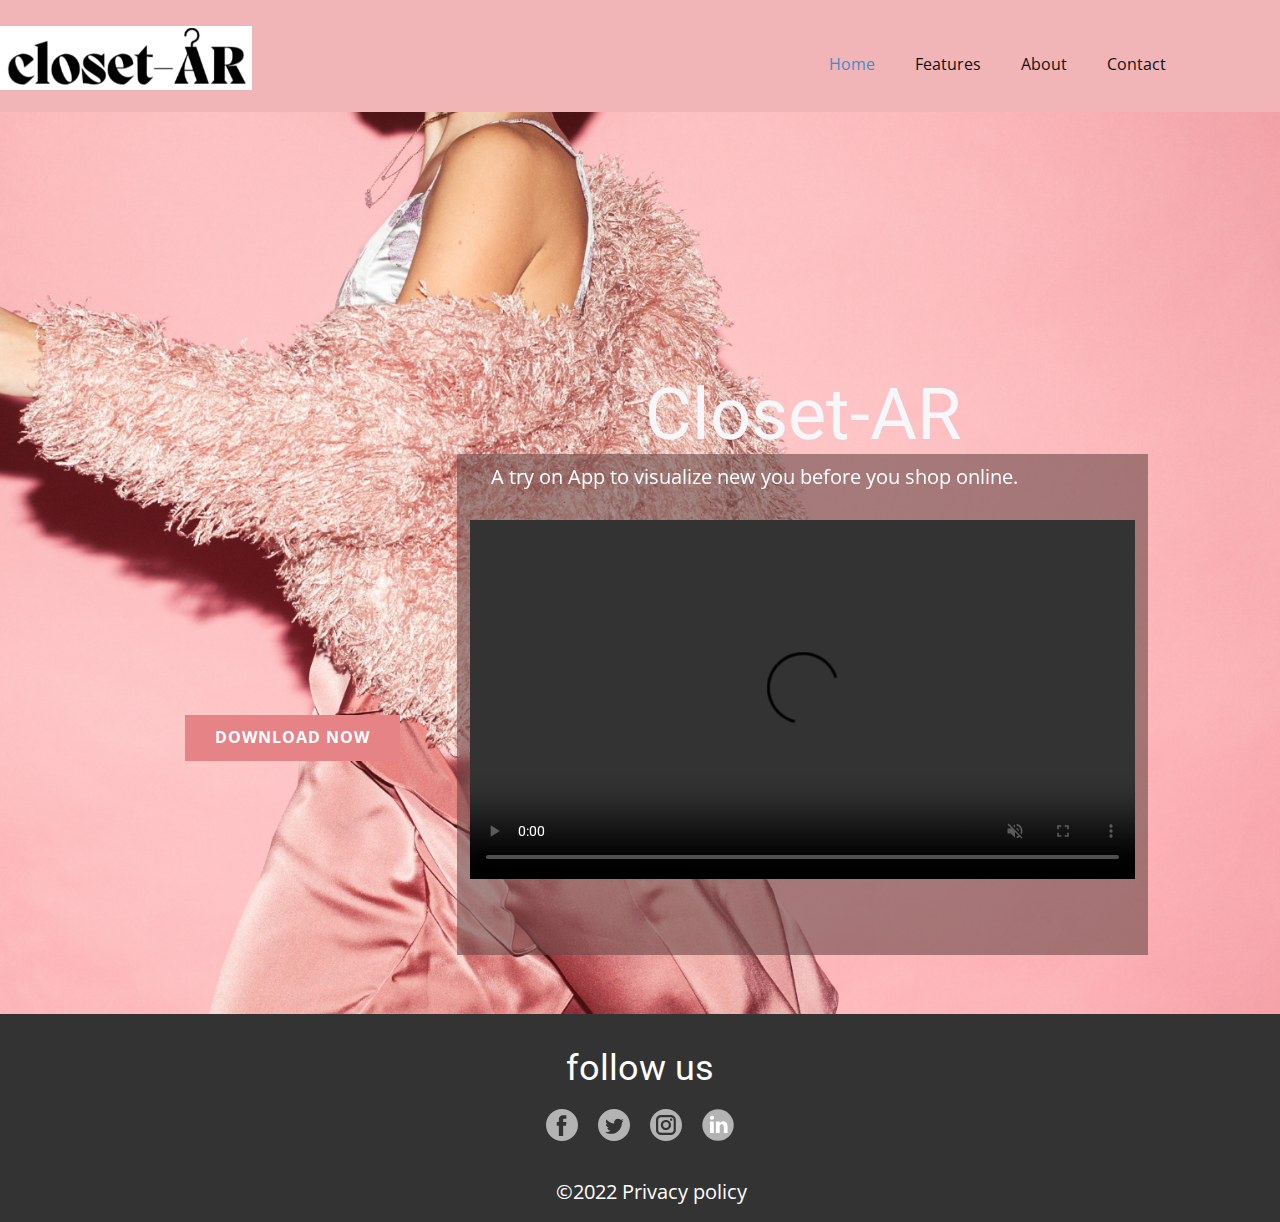
==== commit 6f18ba80: "Update index.html" ====
--- a/index.html
+++ b/index.html
@@ -83,7 +83,7 @@
     <footer class="u-align-center u-clearfix u-footer u-grey-80 u-footer" id="sec-3456"><div class="u-clearfix u-sheet u-sheet-1">
         <h2 class="u-text u-text-default u-text-1">follow us</h2>
         <div class="u-social-icons u-spacing-20 u-social-icons-1">
-          <a class="u-social-url" target="_blank" href=""><span class="u-icon u-icon-circle u-social-facebook u-social-icon u-text-grey-30 u-icon-1">
+          <a class="u-social-url" target="_blank" href="https://www.facebook.com/profile.php?id=61550123016045"><span class="u-icon u-icon-circle u-social-facebook u-social-icon u-text-grey-30 u-icon-1">
                         <svg class="u-svg-link" preserveAspectRatio="xMidYMin slice" viewBox="0 0 112.2 112.2" style=""><use xmlns:xlink="http://www.w3.org/1999/xlink" xlink:href="#svg-0993"></use></svg>
                         <svg x="0px" y="0px" viewBox="0 0 112.2 112.2" style="enable-background:new 0 0 112.2 112.2;" xml:space="preserve" id="svg-0993" class="u-svg-content"><path d="M56.1,0C25.1,0,0,25.1,0,56.1c0,31,25.1,56.1,56.1,56.1c31,0,56.1-25.1,56.1-56.1C112.2,25.1,87.1,0,56.1,0z M71.6,34.3h-8.2c-1.3,0-3.2,0.7-3.2,3.5v7.6h11.3l-1.3,12.9h-10V95H45V58.3h-7.2V45.4H45v-8.3c0-6,2.8-15.3,15.3-15.3l11.2,0V34.3z "></path></svg>
                       </span>
@@ -93,12 +93,12 @@
                         <svg x="0px" y="0px" viewBox="0 0 112.2 112.2" style="enable-background:new 0 0 112.2 112.2;" xml:space="preserve" id="svg-8798" class="u-svg-content"><path d="M56.1,0C25.1,0,0,25.1,0,56.1s25.1,56.1,56.1,56.1s56.1-25.1,56.1-56.1S87.1,0,56.1,0z M83.8,47.3 c0,0.6,0,1.2,0,1.7c0,17.7-13.5,38.2-38.2,38.2c-7.6,0-14.6-2.2-20.6-6c1,0.1,2.1,0.2,3.2,0.2c6.3,0,12.1-2.1,16.7-5.7 c-5.9-0.1-10.8-4-12.5-9.3c0.8,0.2,1.7,0.2,2.5,0.2c1.2,0,2.4-0.2,3.5-0.5c-6.1-1.2-10.8-6.7-10.8-13.1c0-0.1,0-0.1,0-0.2 c1.8,1,3.9,1.6,6.1,1.7c-3.6-2.4-6-6.5-6-11.2c0-2.5,0.7-4.8,1.8-6.7c6.6,8.1,16.5,13.5,27.6,14c-0.2-1-0.3-2-0.3-3.1 c0-7.4,6-13.4,13.4-13.4c3.9,0,7.3,1.6,9.8,4.2c3.1-0.6,5.9-1.7,8.5-3.3c-1,3.1-3.1,5.8-5.9,7.4c2.7-0.3,5.3-1,7.7-2.1 C88.7,43,86.4,45.4,83.8,47.3z"></path></svg>
                       </span>
           </a>
-          <a class="u-social-url" target="_blank" href=""><span class="u-icon u-icon-circle u-social-icon u-social-instagram u-text-grey-30 u-icon-3">
+          <a class="u-social-url" target="_blank" href="https://instagram.com/hauteuar?igshid=NjIwNzIyMDk2Mg=="><span class="u-icon u-icon-circle u-social-icon u-social-instagram u-text-grey-30 u-icon-3">
                         <svg class="u-svg-link" preserveAspectRatio="xMidYMin slice" viewBox="0 0 112.2 112.2" style=""><use xmlns:xlink="http://www.w3.org/1999/xlink" xlink:href="#svg-ae9f"></use></svg>
                         <svg x="0px" y="0px" viewBox="0 0 112.2 112.2" style="enable-background:new 0 0 112.2 112.2;" xml:space="preserve" id="svg-ae9f" class="u-svg-content"><path d="M56.1,0C25.1,0,0,25.1,0,56.1c0,31,25.1,56.1,56.1,56.1c31,0,56.1-25.1,56.1-56.1C112.2,25.1,87.1,0,56.1,0z M90.6,73.4c0,9.6-7.8,17.5-17.5,17.5H38.6c-9.6,0-17.5-7.9-17.5-17.6V38.8c0-9.6,7.8-17.5,17.5-17.5h34.5c9.6,0,17.5,7.8,17.5,17.5 V73.4z"></path><path d="M73.1,28.9H38.6c-5.4,0-9.9,4.4-9.9,9.9v34.5c0,5.4,4.4,9.9,9.9,9.9h34.5c5.4,0,9.9-4.4,9.9-9.9V38.8 C83,33.4,78.6,28.9,73.1,28.9z M55.9,74C46,74,38,66,38,56.1c0-9.9,8-17.9,17.9-17.9c9.9,0,17.9,8,17.9,17.9 C73.8,66,65.8,74,55.9,74z M74.3,41.9c-2.3,0-4.2-1.9-4.2-4.2s1.9-4.2,4.2-4.2c2.3,0,4.2,1.9,4.2,4.2S76.6,41.9,74.3,41.9z"></path><path d="M55.9,45.8c-5.7,0-10.4,4.6-10.3,10.3c0,5.7,4.6,10.3,10.3,10.3s10.3-4.6,10.3-10.3 C66.2,50.4,61.6,45.8,55.9,45.8z"></path></svg>
                       </span>
           </a>
-          <a class="u-social-url" target="_blank" data-type="LinkedIn" title="LinkedIn" href=""><span class="u-icon u-social-icon u-social-linkedin u-text-grey-30 u-icon-4"><svg class="u-svg-link" preserveAspectRatio="xMidYMin slice" viewBox="0 0 112 112" style=""><use xmlns:xlink="http://www.w3.org/1999/xlink" xlink:href="#svg-acf5"></use></svg><svg class="u-svg-content" viewBox="0 0 112 112" x="0" y="0" id="svg-acf5"><circle fill="currentColor" cx="56.1" cy="56.1" r="55"></circle><path fill="#FFFFFF" d="M41.3,83.7H27.9V43.4h13.4V83.7z M34.6,37.9L34.6,37.9c-4.6,0-7.5-3.1-7.5-7c0-4,3-7,7.6-7s7.4,3,7.5,7
+          <a class="u-social-url" target="_blank" data-type="LinkedIn" title="LinkedIn" href="https://www.linkedin.com/in/sulochana-karthik-978099244/"><span class="u-icon u-social-icon u-social-linkedin u-text-grey-30 u-icon-4"><svg class="u-svg-link" preserveAspectRatio="xMidYMin slice" viewBox="0 0 112 112" style=""><use xmlns:xlink="http://www.w3.org/1999/xlink" xlink:href="#svg-acf5"></use></svg><svg class="u-svg-content" viewBox="0 0 112 112" x="0" y="0" id="svg-acf5"><circle fill="currentColor" cx="56.1" cy="56.1" r="55"></circle><path fill="#FFFFFF" d="M41.3,83.7H27.9V43.4h13.4V83.7z M34.6,37.9L34.6,37.9c-4.6,0-7.5-3.1-7.5-7c0-4,3-7,7.6-7s7.4,3,7.5,7
             C42.2,34.8,39.2,37.9,34.6,37.9z M89.6,83.7H76.2V62.2c0-5.4-1.9-9.1-6.8-9.1c-3.7,0-5.9,2.5-6.9,4.9c-0.4,0.9-0.4,2.1-0.4,3.3v22.5
             H48.7c0,0,0.2-36.5,0-40.3h13.4v5.7c1.8-2.7,5-6.7,12.1-6.7c8.8,0,15.4,5.8,15.4,18.1V83.7z"></path></svg></span>
           </a>
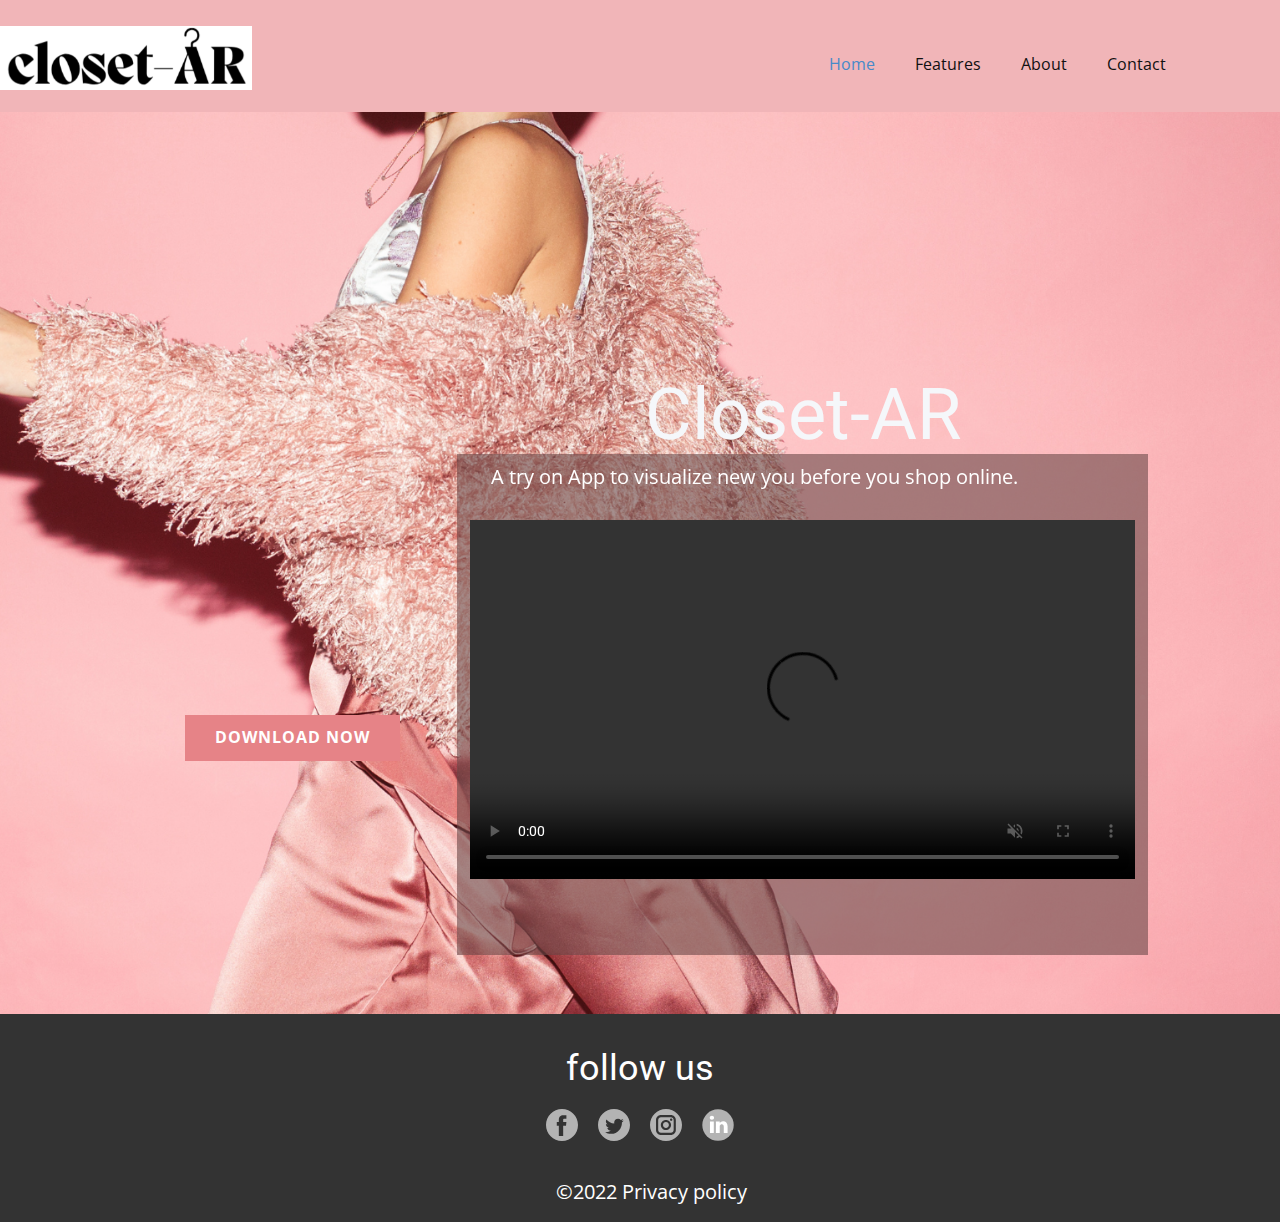
==== commit 935375be: "Update index.html" ====
--- a/index.html
+++ b/index.html
@@ -98,7 +98,7 @@
                         <svg x="0px" y="0px" viewBox="0 0 112.2 112.2" style="enable-background:new 0 0 112.2 112.2;" xml:space="preserve" id="svg-ae9f" class="u-svg-content"><path d="M56.1,0C25.1,0,0,25.1,0,56.1c0,31,25.1,56.1,56.1,56.1c31,0,56.1-25.1,56.1-56.1C112.2,25.1,87.1,0,56.1,0z M90.6,73.4c0,9.6-7.8,17.5-17.5,17.5H38.6c-9.6,0-17.5-7.9-17.5-17.6V38.8c0-9.6,7.8-17.5,17.5-17.5h34.5c9.6,0,17.5,7.8,17.5,17.5 V73.4z"></path><path d="M73.1,28.9H38.6c-5.4,0-9.9,4.4-9.9,9.9v34.5c0,5.4,4.4,9.9,9.9,9.9h34.5c5.4,0,9.9-4.4,9.9-9.9V38.8 C83,33.4,78.6,28.9,73.1,28.9z M55.9,74C46,74,38,66,38,56.1c0-9.9,8-17.9,17.9-17.9c9.9,0,17.9,8,17.9,17.9 C73.8,66,65.8,74,55.9,74z M74.3,41.9c-2.3,0-4.2-1.9-4.2-4.2s1.9-4.2,4.2-4.2c2.3,0,4.2,1.9,4.2,4.2S76.6,41.9,74.3,41.9z"></path><path d="M55.9,45.8c-5.7,0-10.4,4.6-10.3,10.3c0,5.7,4.6,10.3,10.3,10.3s10.3-4.6,10.3-10.3 C66.2,50.4,61.6,45.8,55.9,45.8z"></path></svg>
                       </span>
           </a>
-          <a class="u-social-url" target="_blank" data-type="LinkedIn" title="LinkedIn" href="https://www.linkedin.com/in/sulochana-karthik-978099244/"><span class="u-icon u-social-icon u-social-linkedin u-text-grey-30 u-icon-4"><svg class="u-svg-link" preserveAspectRatio="xMidYMin slice" viewBox="0 0 112 112" style=""><use xmlns:xlink="http://www.w3.org/1999/xlink" xlink:href="#svg-acf5"></use></svg><svg class="u-svg-content" viewBox="0 0 112 112" x="0" y="0" id="svg-acf5"><circle fill="currentColor" cx="56.1" cy="56.1" r="55"></circle><path fill="#FFFFFF" d="M41.3,83.7H27.9V43.4h13.4V83.7z M34.6,37.9L34.6,37.9c-4.6,0-7.5-3.1-7.5-7c0-4,3-7,7.6-7s7.4,3,7.5,7
+          <a class="u-social-url" target="_blank" data-type="LinkedIn" title="LinkedIn" href="https://www.linkedin.com/in/haute-u-ar-technologies-ltd-closetar-36a049289/"><span class="u-icon u-social-icon u-social-linkedin u-text-grey-30 u-icon-4"><svg class="u-svg-link" preserveAspectRatio="xMidYMin slice" viewBox="0 0 112 112" style=""><use xmlns:xlink="http://www.w3.org/1999/xlink" xlink:href="#svg-acf5"></use></svg><svg class="u-svg-content" viewBox="0 0 112 112" x="0" y="0" id="svg-acf5"><circle fill="currentColor" cx="56.1" cy="56.1" r="55"></circle><path fill="#FFFFFF" d="M41.3,83.7H27.9V43.4h13.4V83.7z M34.6,37.9L34.6,37.9c-4.6,0-7.5-3.1-7.5-7c0-4,3-7,7.6-7s7.4,3,7.5,7
             C42.2,34.8,39.2,37.9,34.6,37.9z M89.6,83.7H76.2V62.2c0-5.4-1.9-9.1-6.8-9.1c-3.7,0-5.9,2.5-6.9,4.9c-0.4,0.9-0.4,2.1-0.4,3.3v22.5
             H48.7c0,0,0.2-36.5,0-40.3h13.4v5.7c1.8-2.7,5-6.7,12.1-6.7c8.8,0,15.4,5.8,15.4,18.1V83.7z"></path></svg></span>
           </a>
@@ -106,4 +106,4 @@
         <p class="u-text u-text-2">©2022 Privacy policy</p>
       </div></footer>
   
-</body></html>+</body></html>
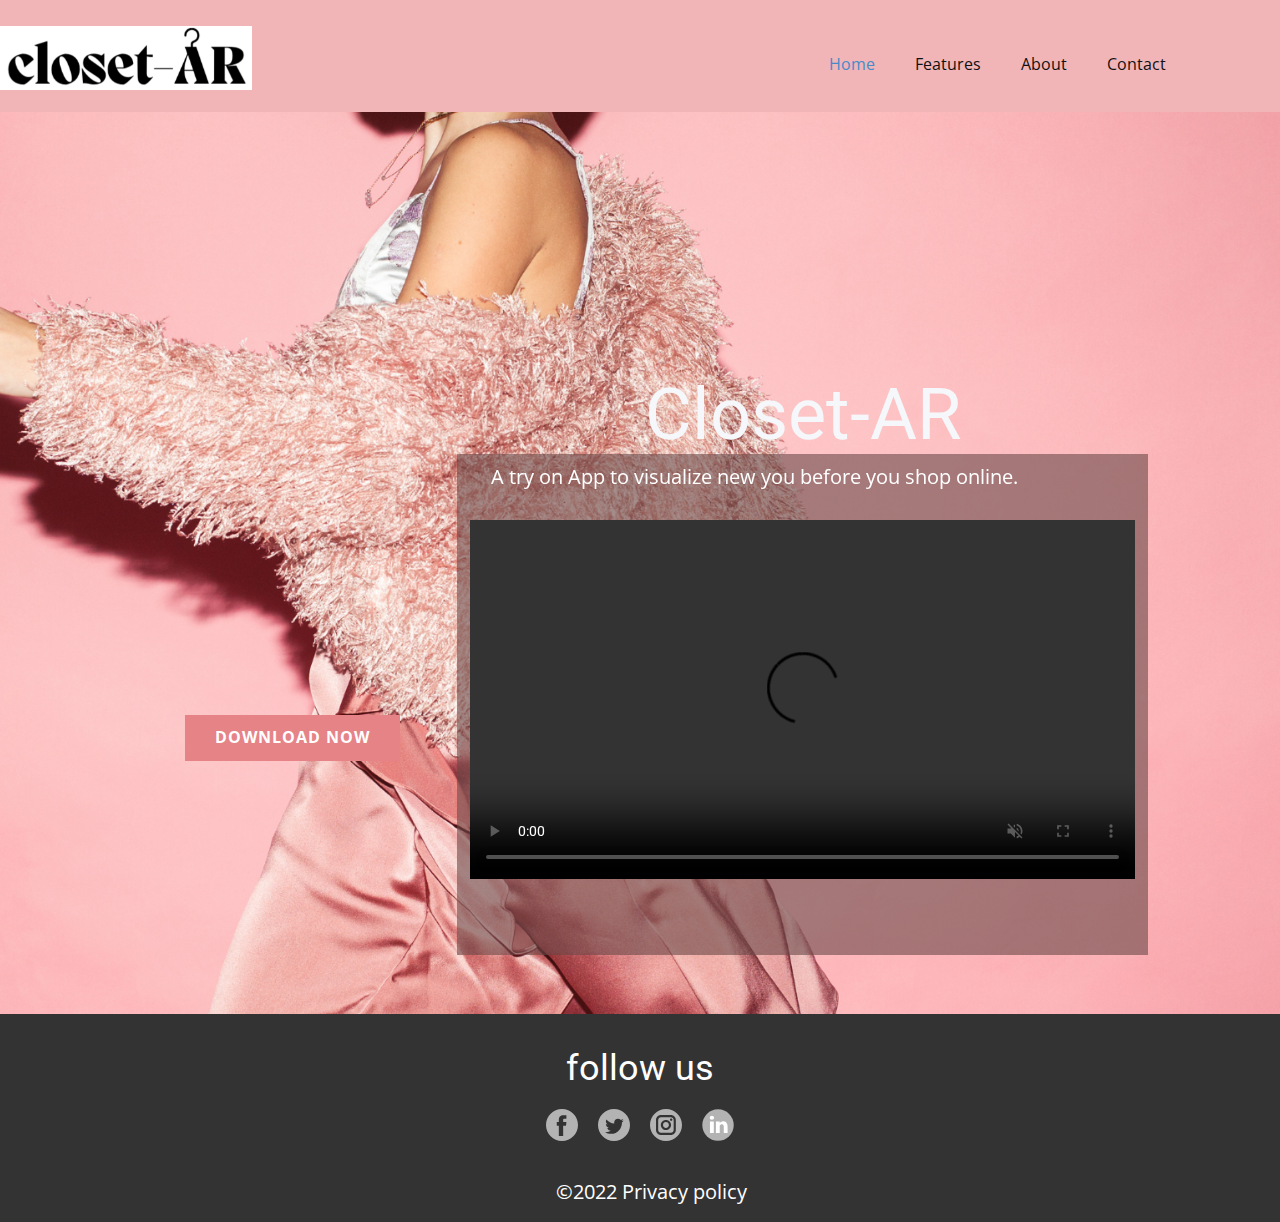
==== commit 4de4b7ce: "Update index.html" ====
--- a/index.html
+++ b/index.html
@@ -26,7 +26,7 @@
     <meta property="og:description" content="">
     <meta property="og:type" content="website">
   </head>
-  <body data-home-page="Home.html" data-home-page-title="Home" class="u-body u-xl-mode" data-lang="en"><header class="u-clearfix u-header u-palette-2-light-2 u-sticky u-sticky-83b8 u-header" id="sec-8639"><a href="https://nicepage.com" class="u-image u-logo u-image-1" data-image-width="753" data-image-height="191">
+  <body data-home-page="Home.html" data-home-page-title="Home" class="u-body u-xl-mode" data-lang="en"><header class="u-clearfix u-header u-palette-2-light-2 u-sticky u-sticky-83b8 u-header" id="sec-8639"><a href="http://www.closet-ar.com/" class="u-image u-logo u-image-1" data-image-width="753" data-image-height="191">
         <img src="images/closetAr.png" class="u-logo-image u-logo-image-1">
       </a><nav class="u-menu u-menu-one-level u-offcanvas u-menu-1">
         <div class="menu-collapse" style="font-size: 1rem; letter-spacing: 0px;">
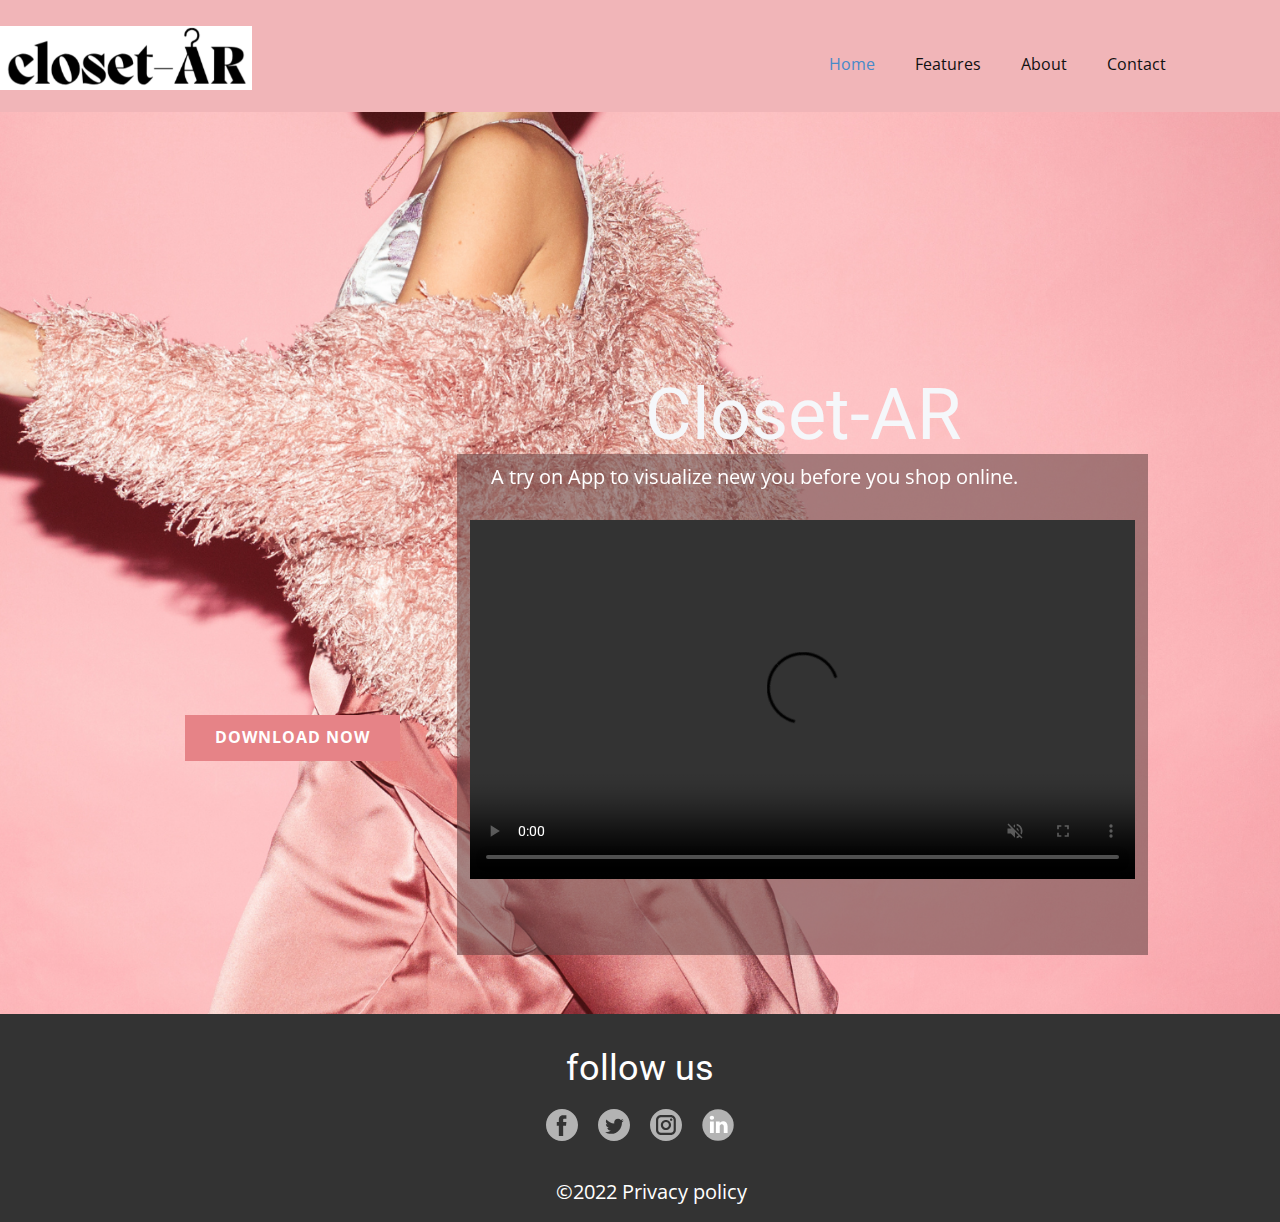
==== commit 9b74661b: "Update index.html" ====
--- a/index.html
+++ b/index.html
@@ -98,7 +98,7 @@
                         <svg x="0px" y="0px" viewBox="0 0 112.2 112.2" style="enable-background:new 0 0 112.2 112.2;" xml:space="preserve" id="svg-ae9f" class="u-svg-content"><path d="M56.1,0C25.1,0,0,25.1,0,56.1c0,31,25.1,56.1,56.1,56.1c31,0,56.1-25.1,56.1-56.1C112.2,25.1,87.1,0,56.1,0z M90.6,73.4c0,9.6-7.8,17.5-17.5,17.5H38.6c-9.6,0-17.5-7.9-17.5-17.6V38.8c0-9.6,7.8-17.5,17.5-17.5h34.5c9.6,0,17.5,7.8,17.5,17.5 V73.4z"></path><path d="M73.1,28.9H38.6c-5.4,0-9.9,4.4-9.9,9.9v34.5c0,5.4,4.4,9.9,9.9,9.9h34.5c5.4,0,9.9-4.4,9.9-9.9V38.8 C83,33.4,78.6,28.9,73.1,28.9z M55.9,74C46,74,38,66,38,56.1c0-9.9,8-17.9,17.9-17.9c9.9,0,17.9,8,17.9,17.9 C73.8,66,65.8,74,55.9,74z M74.3,41.9c-2.3,0-4.2-1.9-4.2-4.2s1.9-4.2,4.2-4.2c2.3,0,4.2,1.9,4.2,4.2S76.6,41.9,74.3,41.9z"></path><path d="M55.9,45.8c-5.7,0-10.4,4.6-10.3,10.3c0,5.7,4.6,10.3,10.3,10.3s10.3-4.6,10.3-10.3 C66.2,50.4,61.6,45.8,55.9,45.8z"></path></svg>
                       </span>
           </a>
-          <a class="u-social-url" target="_blank" data-type="LinkedIn" title="LinkedIn" href="https://www.linkedin.com/in/haute-u-ar-technologies-ltd-closetar-36a049289/"><span class="u-icon u-social-icon u-social-linkedin u-text-grey-30 u-icon-4"><svg class="u-svg-link" preserveAspectRatio="xMidYMin slice" viewBox="0 0 112 112" style=""><use xmlns:xlink="http://www.w3.org/1999/xlink" xlink:href="#svg-acf5"></use></svg><svg class="u-svg-content" viewBox="0 0 112 112" x="0" y="0" id="svg-acf5"><circle fill="currentColor" cx="56.1" cy="56.1" r="55"></circle><path fill="#FFFFFF" d="M41.3,83.7H27.9V43.4h13.4V83.7z M34.6,37.9L34.6,37.9c-4.6,0-7.5-3.1-7.5-7c0-4,3-7,7.6-7s7.4,3,7.5,7
+          <a class="u-social-url" target="_blank" data-type="LinkedIn" title="LinkedIn" href="https://www.linkedin.com/in/hauteu-ar-technologies-126091294/"><span class="u-icon u-social-icon u-social-linkedin u-text-grey-30 u-icon-4"><svg class="u-svg-link" preserveAspectRatio="xMidYMin slice" viewBox="0 0 112 112" style=""><use xmlns:xlink="http://www.w3.org/1999/xlink" xlink:href="#svg-acf5"></use></svg><svg class="u-svg-content" viewBox="0 0 112 112" x="0" y="0" id="svg-acf5"><circle fill="currentColor" cx="56.1" cy="56.1" r="55"></circle><path fill="#FFFFFF" d="M41.3,83.7H27.9V43.4h13.4V83.7z M34.6,37.9L34.6,37.9c-4.6,0-7.5-3.1-7.5-7c0-4,3-7,7.6-7s7.4,3,7.5,7
             C42.2,34.8,39.2,37.9,34.6,37.9z M89.6,83.7H76.2V62.2c0-5.4-1.9-9.1-6.8-9.1c-3.7,0-5.9,2.5-6.9,4.9c-0.4,0.9-0.4,2.1-0.4,3.3v22.5
             H48.7c0,0,0.2-36.5,0-40.3h13.4v5.7c1.8-2.7,5-6.7,12.1-6.7c8.8,0,15.4,5.8,15.4,18.1V83.7z"></path></svg></span>
           </a>
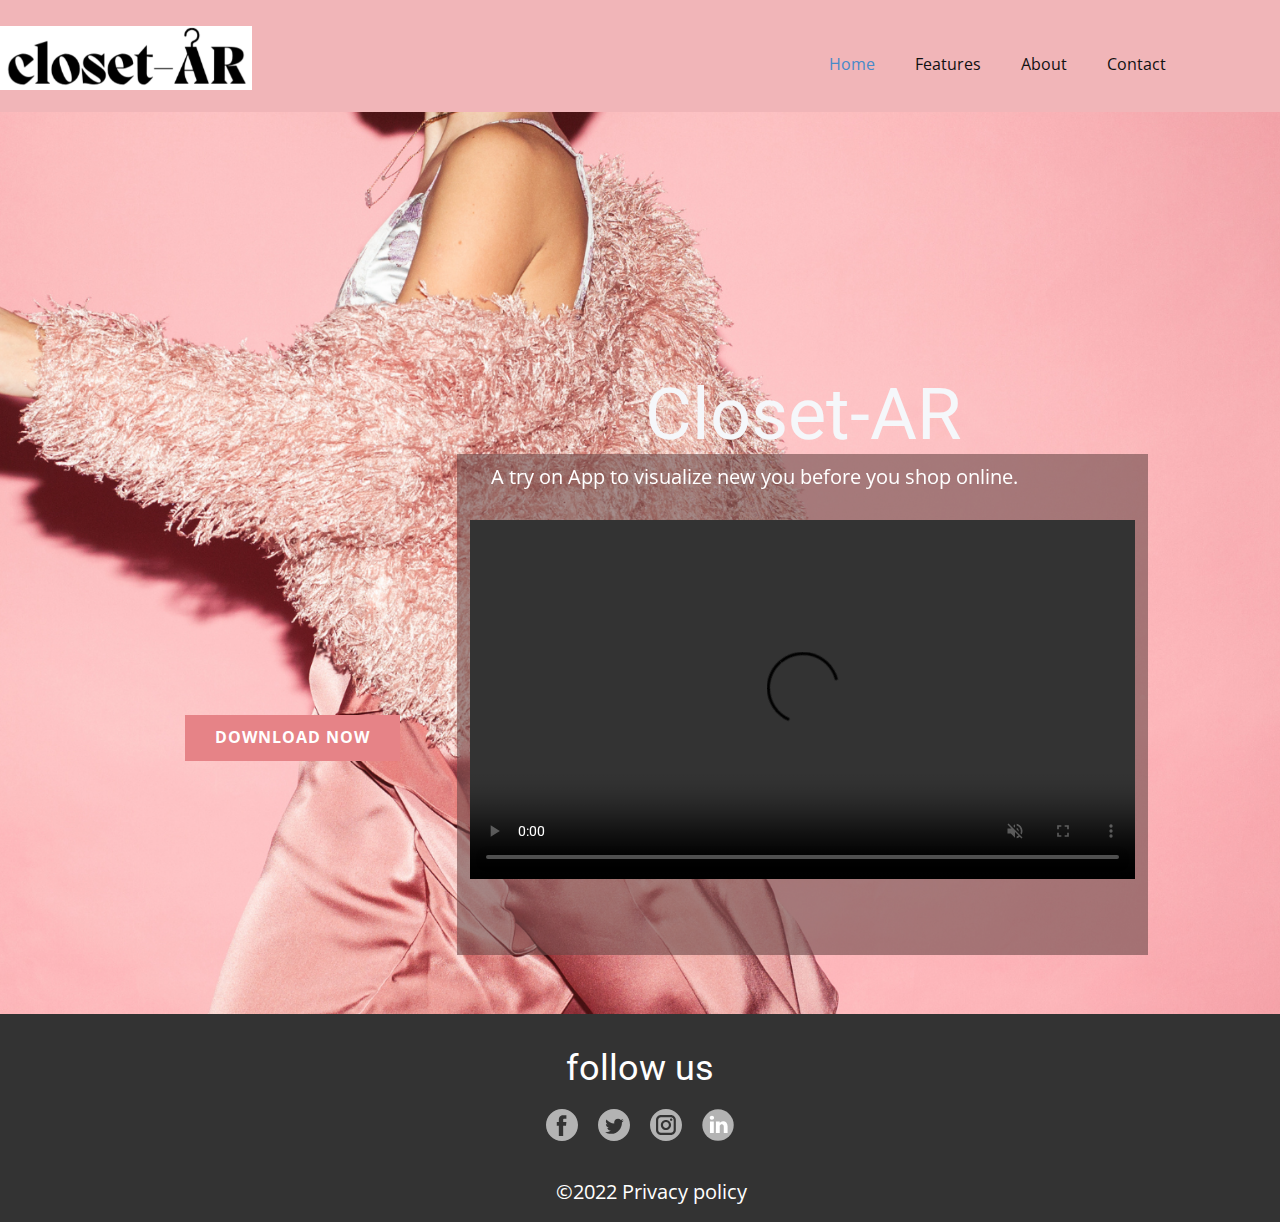
==== commit c0319aed: "Update index.html" ====
--- a/index.html
+++ b/index.html
@@ -98,7 +98,7 @@
                         <svg x="0px" y="0px" viewBox="0 0 112.2 112.2" style="enable-background:new 0 0 112.2 112.2;" xml:space="preserve" id="svg-ae9f" class="u-svg-content"><path d="M56.1,0C25.1,0,0,25.1,0,56.1c0,31,25.1,56.1,56.1,56.1c31,0,56.1-25.1,56.1-56.1C112.2,25.1,87.1,0,56.1,0z M90.6,73.4c0,9.6-7.8,17.5-17.5,17.5H38.6c-9.6,0-17.5-7.9-17.5-17.6V38.8c0-9.6,7.8-17.5,17.5-17.5h34.5c9.6,0,17.5,7.8,17.5,17.5 V73.4z"></path><path d="M73.1,28.9H38.6c-5.4,0-9.9,4.4-9.9,9.9v34.5c0,5.4,4.4,9.9,9.9,9.9h34.5c5.4,0,9.9-4.4,9.9-9.9V38.8 C83,33.4,78.6,28.9,73.1,28.9z M55.9,74C46,74,38,66,38,56.1c0-9.9,8-17.9,17.9-17.9c9.9,0,17.9,8,17.9,17.9 C73.8,66,65.8,74,55.9,74z M74.3,41.9c-2.3,0-4.2-1.9-4.2-4.2s1.9-4.2,4.2-4.2c2.3,0,4.2,1.9,4.2,4.2S76.6,41.9,74.3,41.9z"></path><path d="M55.9,45.8c-5.7,0-10.4,4.6-10.3,10.3c0,5.7,4.6,10.3,10.3,10.3s10.3-4.6,10.3-10.3 C66.2,50.4,61.6,45.8,55.9,45.8z"></path></svg>
                       </span>
           </a>
-          <a class="u-social-url" target="_blank" data-type="LinkedIn" title="LinkedIn" href="https://www.linkedin.com/in/hauteu-ar-technologies-126091294/"><span class="u-icon u-social-icon u-social-linkedin u-text-grey-30 u-icon-4"><svg class="u-svg-link" preserveAspectRatio="xMidYMin slice" viewBox="0 0 112 112" style=""><use xmlns:xlink="http://www.w3.org/1999/xlink" xlink:href="#svg-acf5"></use></svg><svg class="u-svg-content" viewBox="0 0 112 112" x="0" y="0" id="svg-acf5"><circle fill="currentColor" cx="56.1" cy="56.1" r="55"></circle><path fill="#FFFFFF" d="M41.3,83.7H27.9V43.4h13.4V83.7z M34.6,37.9L34.6,37.9c-4.6,0-7.5-3.1-7.5-7c0-4,3-7,7.6-7s7.4,3,7.5,7
+          <a class="u-social-url" target="_blank" data-type="LinkedIn" title="LinkedIn" href="https://www.linkedin.com/company/hauteu-ar-technologies-inc/?viewAsMember=true"><span class="u-icon u-social-icon u-social-linkedin u-text-grey-30 u-icon-4"><svg class="u-svg-link" preserveAspectRatio="xMidYMin slice" viewBox="0 0 112 112" style=""><use xmlns:xlink="http://www.w3.org/1999/xlink" xlink:href="#svg-acf5"></use></svg><svg class="u-svg-content" viewBox="0 0 112 112" x="0" y="0" id="svg-acf5"><circle fill="currentColor" cx="56.1" cy="56.1" r="55"></circle><path fill="#FFFFFF" d="M41.3,83.7H27.9V43.4h13.4V83.7z M34.6,37.9L34.6,37.9c-4.6,0-7.5-3.1-7.5-7c0-4,3-7,7.6-7s7.4,3,7.5,7
             C42.2,34.8,39.2,37.9,34.6,37.9z M89.6,83.7H76.2V62.2c0-5.4-1.9-9.1-6.8-9.1c-3.7,0-5.9,2.5-6.9,4.9c-0.4,0.9-0.4,2.1-0.4,3.3v22.5
             H48.7c0,0,0.2-36.5,0-40.3h13.4v5.7c1.8-2.7,5-6.7,12.1-6.7c8.8,0,15.4,5.8,15.4,18.1V83.7z"></path></svg></span>
           </a>
